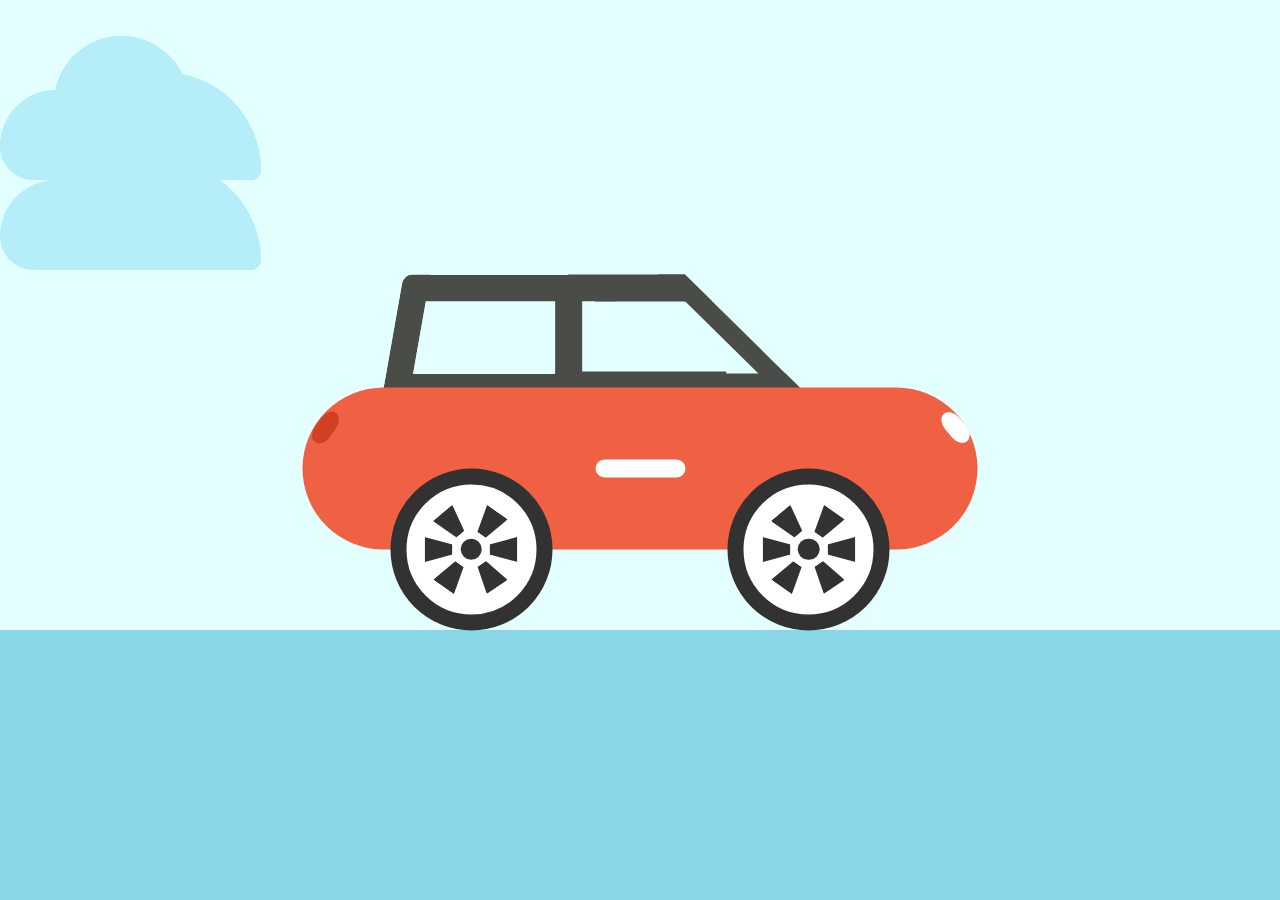
==== Car.html @ 0cb1e94a "Rename CarAnimation.css to Car.html" ====
<!-- Created by Aakaanksha 💕 -->

<!DOCTYPE html>
<html lang="en">

<head> 
<style>*{
    padding: 0;
    margin: 0;
    box-sizing: border-box;
}

:root{
    --color-car-body:#f06043;
    --color-bg-1:#e4ffff;
}

html{
    height: 100%;
}

body{
    background-image: linear-gradient(to top,#88d6e7 30%,#e4ffff 20%);
    overflow: hidden;
    
    position:fixed;
    width:100%;
    height:100%;
}

.car{
    position: absolute;
    top: 70%;
    left: 50%;
    transform: translate(-50%,-100%);
    transform-origin: 25% bottom;
    animation: start-car 2.5s 1.1s;
    animation-delay: 3s;
    z-index: 1;
}

.car__top{
    margin-left: 10vmin;
    width: 24vmin;
    height: 14vmin;
    transform: skew(-10deg);
    border:3vmin solid #4a4c48;
    border-radius: 1vmin;
    border-right: 0;
}

.car__top::after{
    content: '';
    position: absolute;
    top: -3vmin;
    right: 0;
    width: 10vmin;
    height: 100%;
    transform:translateX(120%) skew(50deg);
    border:3vmin solid #4a4c48;
    border-left: 0;
}

.car__top::before{
    content: '';
    position: absolute;
    top: -.22vmin;
    right: 0;
    width: 16vmin;
    height: 100%;
    transform: translateX(70%) skew(10deg);
    border:3vmin solid #4a4c48;
    border-right: 0;
    border-top: 0;
}

.car__body{
    width: 75vmin;
    height: 18vmin;
    background-color: var(--color-car-body);
    border-radius: 10vmin;
    margin-top: -1.5vmin;
    position: relative;
    z-index: 10;
}

.car__bulb{
    position: absolute;
    top: 14%;
    right: 2%;
    width: 2vmin;
    height: 4vmin;
    border-radius: 1rem / 1.4rem;
    transform: rotate(-40deg);
    background-color: #fff;
}

.car__bulb--back{
    top: 14%;
    left: 2%;
    transform: rotate(35deg);
    background-color:#d14022;
}

.car__center{
    position: absolute;
    top: 50%;
    left:50%;
    transform: translate(-50%,-50%);
    width: 10vmin;
    height: 2vmin;
    border-radius: 2vmin;
    background-color: #fff;
}

.car__wheels{
    display: flex;
    justify-content: space-around;
    margin-top: -9vmin;
    position: relative;
    z-index: 200;

}

.car__wheel{
        --r:18vmin;
        width: var(--r);
        height:var(--r);
        border-radius: 50%;
        border: 1.8vmin solid #323232;
        background-color: #fff;
        position: relative;
        animation: run .5s 1s linear infinite;
}

.wheel__circle{
    --r:2.4vmin;
    position: absolute;
    top: 50%;
    left: 50%;
    transform: translate(-50%,-50%);
    width:var(--r);
    height:var(--r);
    border-radius: 50%;
    background-color: #323232;
}

.wheel__rect{
    position: absolute;
    width: 2.8vmin;
    height: 3.1vmin;
    clip-path: polygon(0 0, 100% 0, 70% 100%, 30% 100%);
    background-color: #323232;
}

.wheel__rect--1{
    top: 30%;
    left: 35%;
    transform: translate(-50%,-50%) rotate(-40deg);
}

.wheel__rect--2{
    top: 30%;
    left: 64%;
    transform: translate(-50%,-50%) rotate(35deg);
}

.wheel__rect--3{
    top: 50%;
    left: 25%;
    transform: translate(-50%,-50%) rotate(-90deg);

    
}

.wheel__rect--4{
    top: 50%;
    left: 75%;
    transform: translate(-50%,-50%) rotate(90deg);
}

.wheel__rect--5{
    top: 70%;
    left: 35%;
    transform: translate(-50%,-50%) rotate(-145deg);
}

.wheel__rect--6{
    top: 70%;
    left: 64%;
    transform: translate(-50%,-50%) rotate(146deg);

}

.cloud{
    position: absolute;
    top: var(--top);
    left: 0;
    width: 20vmin;
    height: 10vmin;
    border-radius: 10vmin 10vmin 0 6vmin;
    background-color: #b5edf9;
    -webkit-animation: cloud 10s var(--delay) linear infinite backwards;
            animation: cloud 10s var(--delay) linear infinite backwards;
}

.cloud::after {
    content: "";
    position: absolute;
    width: 20vmin;
    height: 12vmin;
    bottom: 0;
    border-radius: 6rem 10rem 1rem 0;
    -webkit-transform: translateX(9vmin);
            transform: translateX(9vmin);
    background-color: #b5edf9;
  }
  
  .cloud::before {
    content: "";
    position: absolute;
    width: 15vmin;
    height: 8vmin;
    bottom: 8vmin;
    border-radius: 20vmin 20vmin 0 0;
    -webkit-transform: translateX(6vmin);
            transform: translateX(6vmin);
    background-color: #b5edf9;
  }
   


@keyframes cloud {
    0%{
        transform: translateX(100vw);
    }

    100%{
        transform: translateX(-100vw);
    }
}


@keyframes run {

    0%{
        transform: rotate(0deg);
    }

    100%{
        transform: rotate(360deg);
    }
}


@keyframes start-car {
        0%,10%,20%{
            transform: translate(-50%,-100%);
        }

        5%{
            transform: translate(-40%,-100%);
        }

        15%{
            transform: translate(-45%,-100%);
        }

        25%{
            transform: translate(-45%,-100%) rotate(-20deg);
        }

        35%,45%,50%{
            transform: translate(-45%,-100%) rotate(0deg);
        }

        40%{
            transform: translate(-45%,-100%) rotate(-10deg);
        }

        47%{
            transform: translate(-45%,-100%) rotate(-5deg);
        }

        70%{
            transform: translate(20%,-100%) rotate(0deg);
        }

        100%{
            transform: translate(-50%,-100%) rotate(0deg);
        }
        
}</style>
    <meta charset="UTF-8">
    <meta http-equiv="X-UA-Compatible" content="IE=edge">
    <meta name="viewport" content="width=device-width, initial-scale=1.0">
    <title>Simple Car Animation</title>
    <link rel="stylesheet" href="style.css">
</head>

<body>

    <div class="car">
        <div class="car__top"></div>
        <div class="car__body">
            <div class="car__bulb"></div>
            <div class="car__bulb car__bulb--back"></div>
            <div class="car__center"></div>
        </div>
        <div class="car__wheels">
            <div class="car__wheel car__wheel--1">
                <div class="wheel__circle"></div>
                <div class="wheel__rect wheel__rect--1"></div>
                <div class="wheel__rect wheel__rect--2"></div>
                <div class="wheel__rect wheel__rect--3"></div>
                <div class="wheel__rect wheel__rect--4"></div>
                <div class="wheel__rect wheel__rect--5"></div>
                <div class="wheel__rect wheel__rect--6"></div>
            </div>
            <div class="car__wheel car__wheel--2">
                <div class="wheel__circle"></div>
                <div class="wheel__rect wheel__rect--1"></div>
                <div class="wheel__rect wheel__rect--2"></div>
                <div class="wheel__rect wheel__rect--3"></div>
                <div class="wheel__rect wheel__rect--4"></div>
                <div class="wheel__rect wheel__rect--5"></div>
                <div class="wheel__rect wheel__rect--6"></div>
            </div>
        </div>
    </div>

    <div class="cloud" style="--delay:1s;--top:10vmin"></div>
    <div class="cloud" style="--delay:3s;--top:20vmin"></div>
    <div class="cloud" style="--delay:7s;--top:10vmin"></div>
    
        <script src="https://thebravecoders.github.io/youtube-popup/brave-full.js"></script>

</body>

</html>
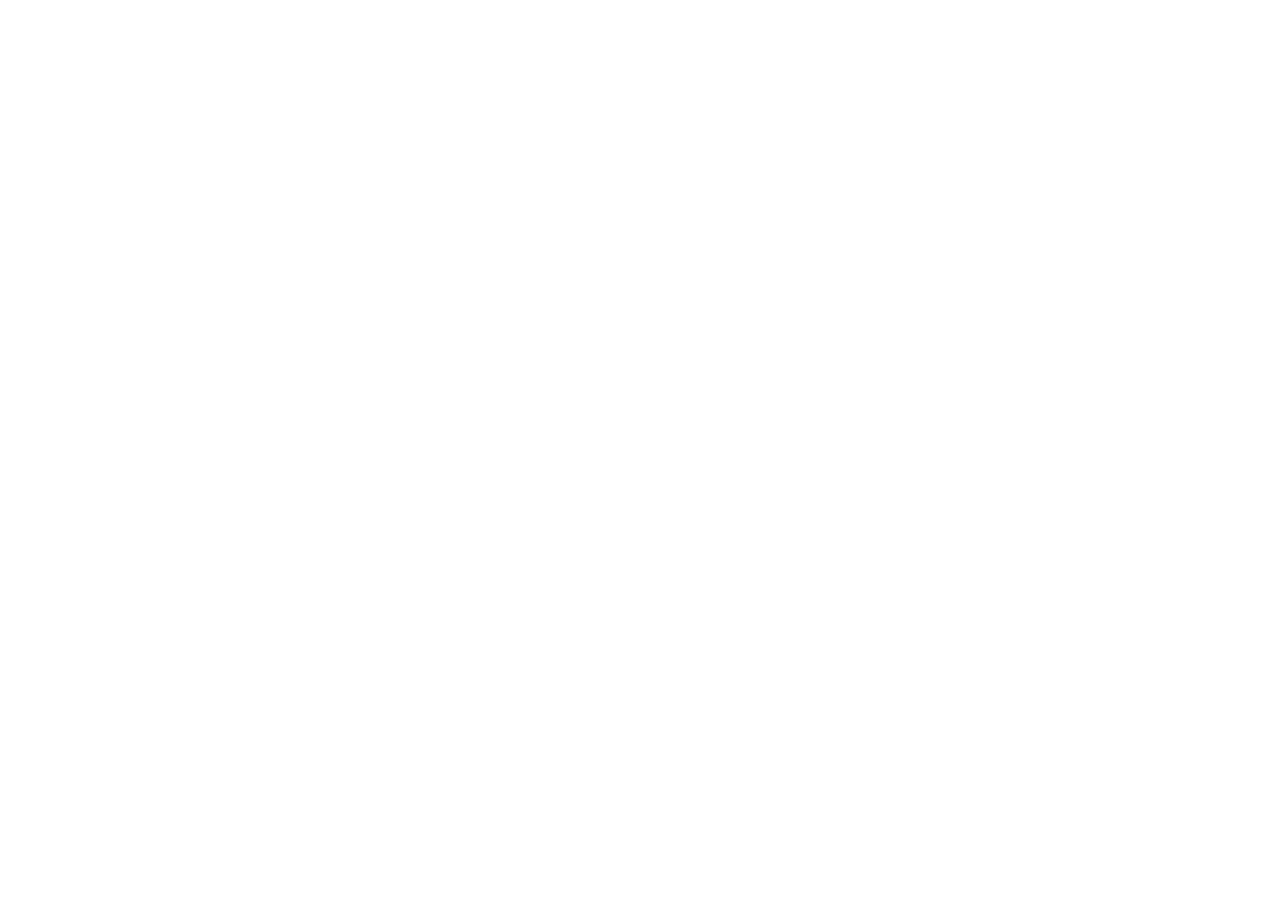
==== commit 4b7b4fc3: "Update Car.html" ====
--- a/Car.html
+++ b/Car.html
@@ -1,9 +1,16 @@
-<!-- Created by Aakaanksha 💕 -->
+
 
 <!DOCTYPE html>
 <html lang="en">
 
-<head> 
+<head>  <!-- Global site tag (gtag.js) - Google Analytics -->
+<script async src="https://www.googletagmanager.com/gtag/js?id=UA-221022916-1"></script>
+<script>
+  window.dataLayer = window.dataLayer || [];
+  function gtag(){dataLayer.push(arguments);}
+  gtag('js', new Date());
+
+  gtag('config', 'UA-221022916-1');
 <style>*{
     padding: 0;
     margin: 0;
